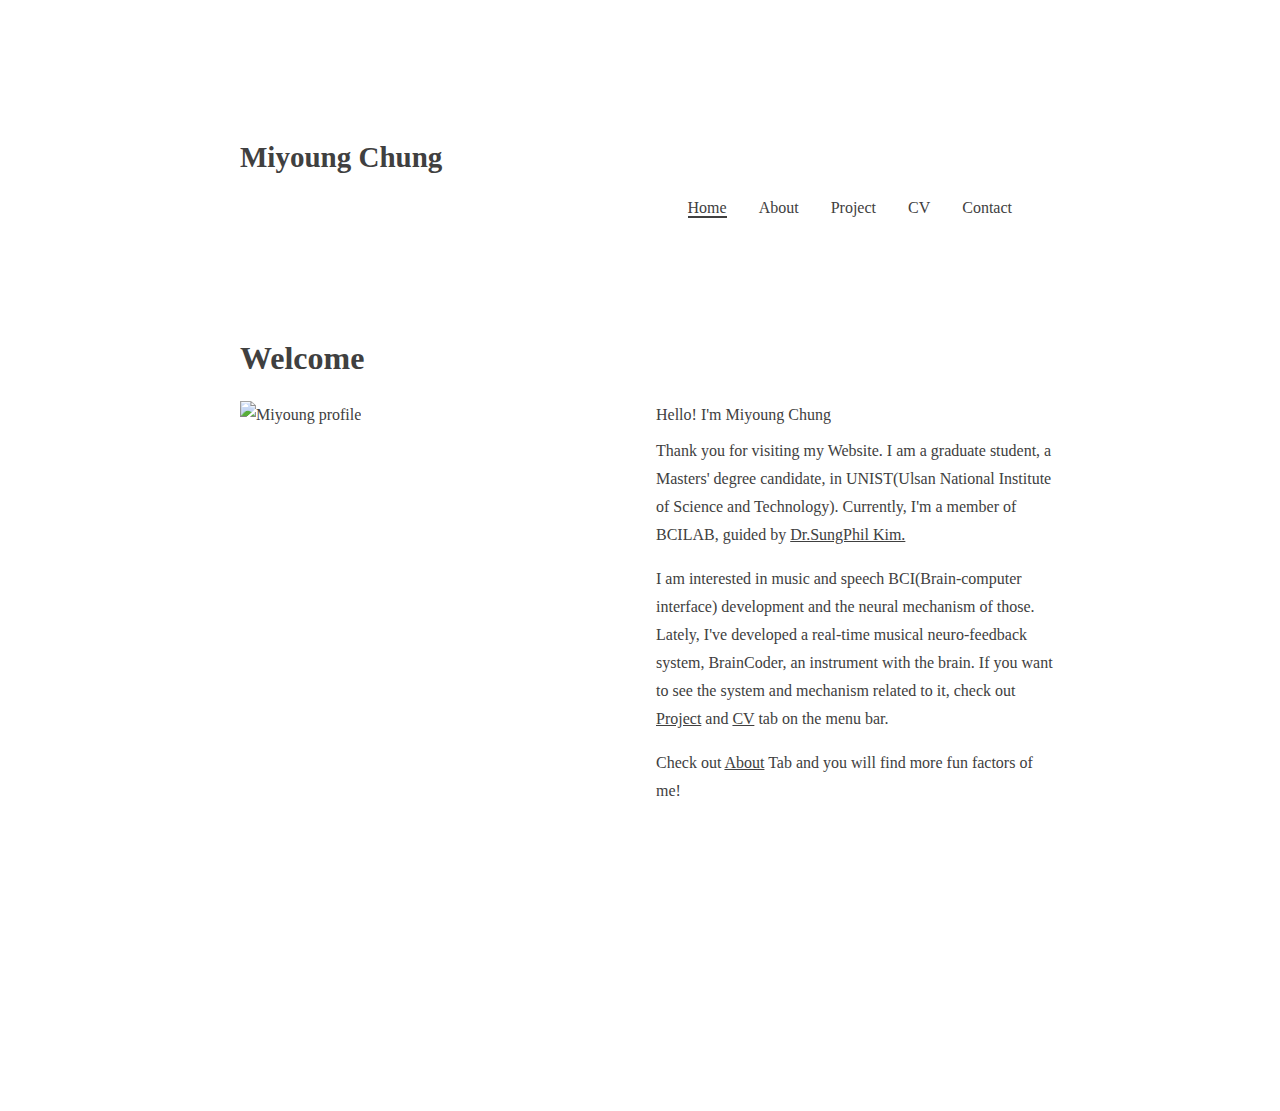
==== index.html @ 4b8b81e0 "Add files via upload" ====
<!DOCTYPE HTML>
<html>
<head>
    <title> Miyoung Chung Web </title>
    <link rel="stylesheet" href = "style.css">
    <meta name = "viewport" content="width=device-width, initial-scale = 1.0">

</head>
<body>
    <div class = "Site-wrapper">
        <div id = "page" class = "hfeed site">
            <header id = "masthead" class = "site-header" role = "banner">
                <div class = "site-branding">
                    <p class = "site-title">
                        Miyoung Chung
                    </p>
                </div>
                <div class = "nav-wrapper">
                    <nav id = "site-navigation" class = "main-navigation" role = "navigation">
                        <botton class = "menu-toggle" aria-controls = "primary-menu" aria-expanded = "false">
                            +Menu
                        </botton>
                        <div class = "enu-primary=container">
                            <ul id = "primary-menu" class = "menu van-menu" aria-expanded="false">
                                <li id="menu-item-1" class = "menu-item menu-item-type-post_type menu-item-object-page menu-item-home current-menu-item page_item page-item-5 current_page_item menu-item-1">
                                    <a href="index.html" aria-current = "page"> Home</a>
                                </li>
                                <li id="menu-item-2" class = "menu-item menu-item-type-post_type menu-item-object-page menu-item-2">
                                    <a href="About.html"> About</a>
                                </li>
                                <li id="menu-item-3" class = "menu-item menu-item-type-post_type menu-item-object-page menu-item-3">
                                    <a href="Project.html"> Project</a>
                                </li>
                                <li id="menu-item-4" class = "menu-item menu-item-type-post_type menu-item-object-page menu-item-4">
                                    <a href="CV.html"> CV</a>
                                </li>
                                <li id="menu-item-5" class = "menu-item menu-item-type-post_type menu-item-object-page menu-item-5">
                                    <a href="Contact.html"> Contact</a>
                                </li>
                            </ul>
                        </div>
                    </nav>
                </div>
            </header>
            <div id="content" class= "site-content">
                <header class = "entry-header">
                    <h1 class="every-title"> Welcome </h1>
                </header>
                <div class = "entry-content">
                    <div class = "profileimg">
                        <img src = "image\Profile3.jpg" alt="Miyoung profile" style="width:25em; height:auto;">
                    </div>
                    <div class = "profile-texts">
                        <p class = "hello">Hello! I'm Miyoung Chung</p>
                        <p class = "intro">Thank you for visiting my Website.
                        I am a graduate student, a Masters' degree candidate, in UNIST(Ulsan National Institute of Science and Technology).
                        Currently, I'm a member of BCILAB, guided by <a href = "http://bci.unist.ac.kr">Dr.SungPhil Kim.</a>  
                        </p>
                        <p class = "mywork">
                        I am interested in music and speech BCI(Brain-computer interface) development and the neural mechanism of those.
                        Lately, I've developed a real-time musical neuro-feedback system, BrainCoder, an instrument with the brain.
                        If you want to see the system and mechanism related to it, check out <a href = "Project.html">Project</a> and <a href ="CV.html" >CV</a> tab on the menu bar.
                        </p>
                        <p class = "interested">Check out <a href = "About.html"> About</a> Tab
                        and you will find more fun factors of me!
                         </p>
                    
                    </div>
                </div>


            </div>    
            <footer id = "colophon" class = "site-footer" role = "contentinfo">

            </footer>
        </div>
    </div>

</body>
</html>
---- style.css ----
html {
    margin-top: 32px;
    box-sizing: border-box;
    font-family: sans-serif;
    -webkit-text-size-adjust: 100%;
    -webkit-locale: "en";
    display: block;

}
head{
    display: none;

}
body{
    background: #fff;
    word-wrap: break-word;
    color: #404040;
    font-family: Georgia,Times,serif;
    font-size : 1rem;
    line-height: 1.75;
    margin : 0;
    display: block;

}
div{
    display: block;

}
a{
    color: #404040;
    transition: 0.2s;
    background-color: transparent;
    cursor: pointer;

}
.nav-wrapper{
    display: flex;
    flex-direction: row;
    justify-content: flex-end;
    align-items: flex-end;
    padding-bottom: 0;
    flex-wrap: wrap;
}
.main-navigation a{
    text-decoration: none;
}
.main-navigation .current_page_item > a{
    box-shadow: 0 2px 0 0 currentColor;
}
.main-navigation .current_menu_item > a{
    box-shadow: 0 2px 0 0 currentColor;
}
.site{
    margin: 80px auto 0;
    width: 800px;
    padding: 0;

}
.site-header{
    margin-bottom: 5.35rem;
    position: relative;
    padding-top: 1.75rem;
}
.site-branding{
    max-width: 100%;
}
.site-title{
    clear: none;
    display: inline-block;
    font-weight: 700;
    line-height: 1.2;
    margin: 0 0.4375rem 0 0;
    vertical-align: baseline;
    font-size: 1.8125rem;
}
p{
    overflow-wrap: break-word;
    margin-block-start: 1em;
    margin-block-end: 1em;
    margin-inline-start: 0px;
    margin-inline-end: 0px;
}
.navi-wrapper{
    display: flex;
    flex-direction: row;
    justify-content: flex-end;
    align-items: flex-end;
    padding-bottom: 0;
    flex-wrap: wrap;
}
.main-navigation{
    border: 0;
    margin-top: 0.875em;
    padding-bottom: 0;
    width: auto;
    clear: none;
    display: inline-block;
}
.menu-toggle{
    display: none;
    position: absolute;
    right: 0;
    top: 1.75em;

}
botton{
    border: 0 none;
    box-shadow: 0 2px 0 0 currentColor;
    background: 0 0;
    color: #404040;
    font-size: 1rem;
    font-weight: 700;
    padding: 0.21875rem 0;
    transition: 0.2s;
    cursor: pointer;
    text-transform: none;
    overflow: visible;
    font: inherit;
    margin: 0;
    text-align: center;
    letter-spacing: normal;
    text-rendering: auto;
    word-spacing: normal;
    text-indent: 0px;
    text-shadow: none;
    align-items: flex-start;

}
.main-navigation ul{
    list-style: none;
    margin : 0;
    padding-left: 0;
}
.main-navigation li{
    position: relative;
    vertical-align: top;
    clear: none;
    display: inline-block;
    margin: 0.22em 1.75em 0.22em 0;
    width: auto;
    text-align: -webkit-match-parent;

}
.main-navigation>div{
    display: inline-block;
}
ol, ul{
    overflow-wrap: break-word;

}
ul{
    margin-block-start: 1em;
    margin-block-end: 1em;
    margin-inline-start: 0px;
    margin-inline-end: 0px;
    padding-inline-start: 40px;

}
.site-wrapper{
    overflow-x: hidden;
}
.admin-bar{
    position: inherit;
    top: auto;
}
.site-content{
    content : "";
    /* display: table; */
    clear: both;
    display: inline-block;
    width: 100em;
    height: 50em;
}

.hentry{
    margin-bottom: 3.5em;

}
h1.entry-title{
    font-size: 2.9375rem;
    margin: 0 0 0.4375em;
}
h1{
    line-height: 1.3;
    clear: both;
    font-family: Georgia, 'Times New Roman', Times, serif;
    font-weight: 700;
    overflow-wrap: break-word;
    margin-block-start: 0.85em;
    margin-inline-start: 0px;
    display: inline-block;

}
img.profileimg{
    display: flex;
    /* max-width: 50%; */
    /* line-height: 1.75; */
    
    /* height: 10px; */
}
.entry-content{
    display: flex;
}
.profileimg{
    /* margin: 0 0 0.4375 0; */
    width: 25em;
    /* height: inherit; */
}

.profile-texts{
    margin: -1em 0 0 1em;
    display: inline-block;
    width: 25em;
    /* height: 10em; */
}
.intro{
    margin: -0.5em 0 0 0;
}
.contact1>a{
    display: block;
}
.contact2{
    margin: 3em 0 0 0;
}
.factor-content{
    display : flex;
    width : 50em;
    height: 20em;
}
.factor-content2{
    display : flex;
    width : 50em;
    height: 20em;
}
.factorimg{
    /* width:25em;
    height: auto; */
    /* align-items: center;
    align-content: center; */
    display: inline-block;
    /* margin-left: auto;
    margin-right: auto;
    display: block; */
}
.factorimg>img{
    width: auto;
    height: 20em;
    /* margin-left: auto;
    margin-right: auto;
    display: block; */
    
}
.factortext{
    margin: -1em 0 0 1em;
    /* display: inline-block; */
    width: 25em;
    /* vertical-align: middle; */

    margin-left: auto;
    margin-right: auto;
    margin-top: auto;
    margin-bottom: auto;
    display: block;
    /* height: 10em; */
}
.factortext>p{
    margin-left: auto;
    margin-right: auto;
    display: block;
    text-align: justify;
}
.factor-content2>.factortext>p{
    text-align: right;
    margin-left: auto;
    margin-right: auto;
    display: block;
}
.factor-content2>.factortext{
    margin: -1em 0 0 1em;
    /* display: inline-block; */
    width: 25em;
    /* vertical-align: middle; */

    margin-left: auto;
    margin-right: auto;
    margin-top: auto;
    margin-bottom: auto;
    display: block;
}
.factor-content2>.factorimg{
    margin: 0 0 0 2em;
}
.project-content{
    display : flex;
    width : 50em;
    height: auto;
}
.projectimg>img{
    width: 20em;
    height: auto;
    /* margin-top: auto; */
    /* margin-bottom: auto; */
    display: block;  
}
.projectimg>video{
    width: 20em;
    height: auto;
    /* margin-top: auto; */
    /* margin-bottom: auto; */
    display: block;  
    margin: 5em 0 0 0;
}
.projectimg{
    /* width:25em;
    height: auto; */
    display: inline-block;
    margin-left: auto;
    margin-right: auto;
    display: block;
}
.projecttext{
    margin: -1em 0 0 1em;
    /* display: inline-block; */
    width: 25em;
    /* vertical-align: middle; */

    margin-left: auto;
    margin-right: auto;
    margin-top: auto;
    margin-bottom: auto;
    display: block;
    /* height: 10em; */
}
.projecttext>p{
    margin-left: auto;
    margin-right: auto;
    display: block;
    text-align: justify;
}
/*
:root{
    --jp-carousel-primary-color: #fff;
    --jp-carousel-primary-subtle-color: #999;
    --jp-carousel-bg-color: #000;
    --jp-carousel-bg-faded-color: #222;
    --jp-carousel-border-color: #3a3a3a;
    --swiper-navigation-size: 44px;
    --swiper-theme-color: #007aff;
    --font-headings: unset;
    --font-base: unset;
    --font-headings-default: -apple-system,BlinkMacSystemFont,"Segoe UI",Roboto,Oxygen-Sans,Ubuntu,Cantarell,"Helvetica Neue",sans-serif;
    --font-base-default: -apple-system,BlinkMacSystemFont,"Segoe UI",Roboto,Oxygen-Sans,Ubuntu,Cantarell,"Helvetica Neue",sans-serif;
    --wp-admin-theme-color: #007cba;
}
*/
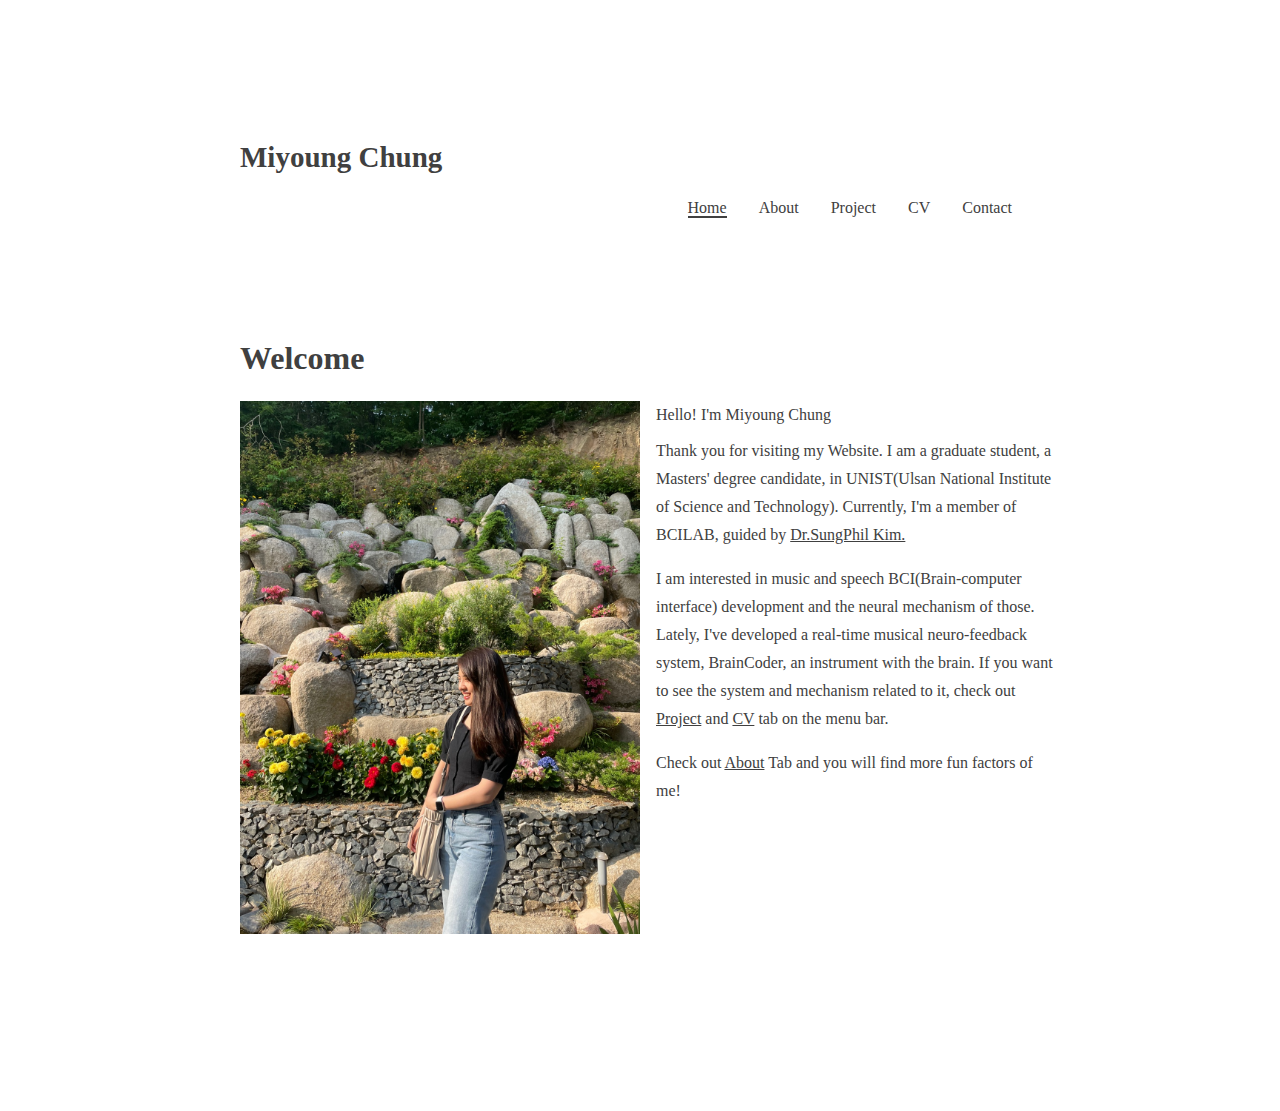
==== commit 1febecdc: "Add files via upload" ====
--- a/index.html
+++ b/index.html
@@ -48,7 +48,7 @@
                 </header>
                 <div class = "entry-content">
                     <div class = "profileimg">
-                        <img src = "image\Profile3.jpg" alt="Miyoung profile" style="width:25em; height:auto;">
+                        <img src = "image\Profile3.JPG" alt="Miyoung profile" style="width:25em; height:auto;">
                     </div>
                     <div class = "profile-texts">
                         <p class = "hello">Hello! I'm Miyoung Chung</p>
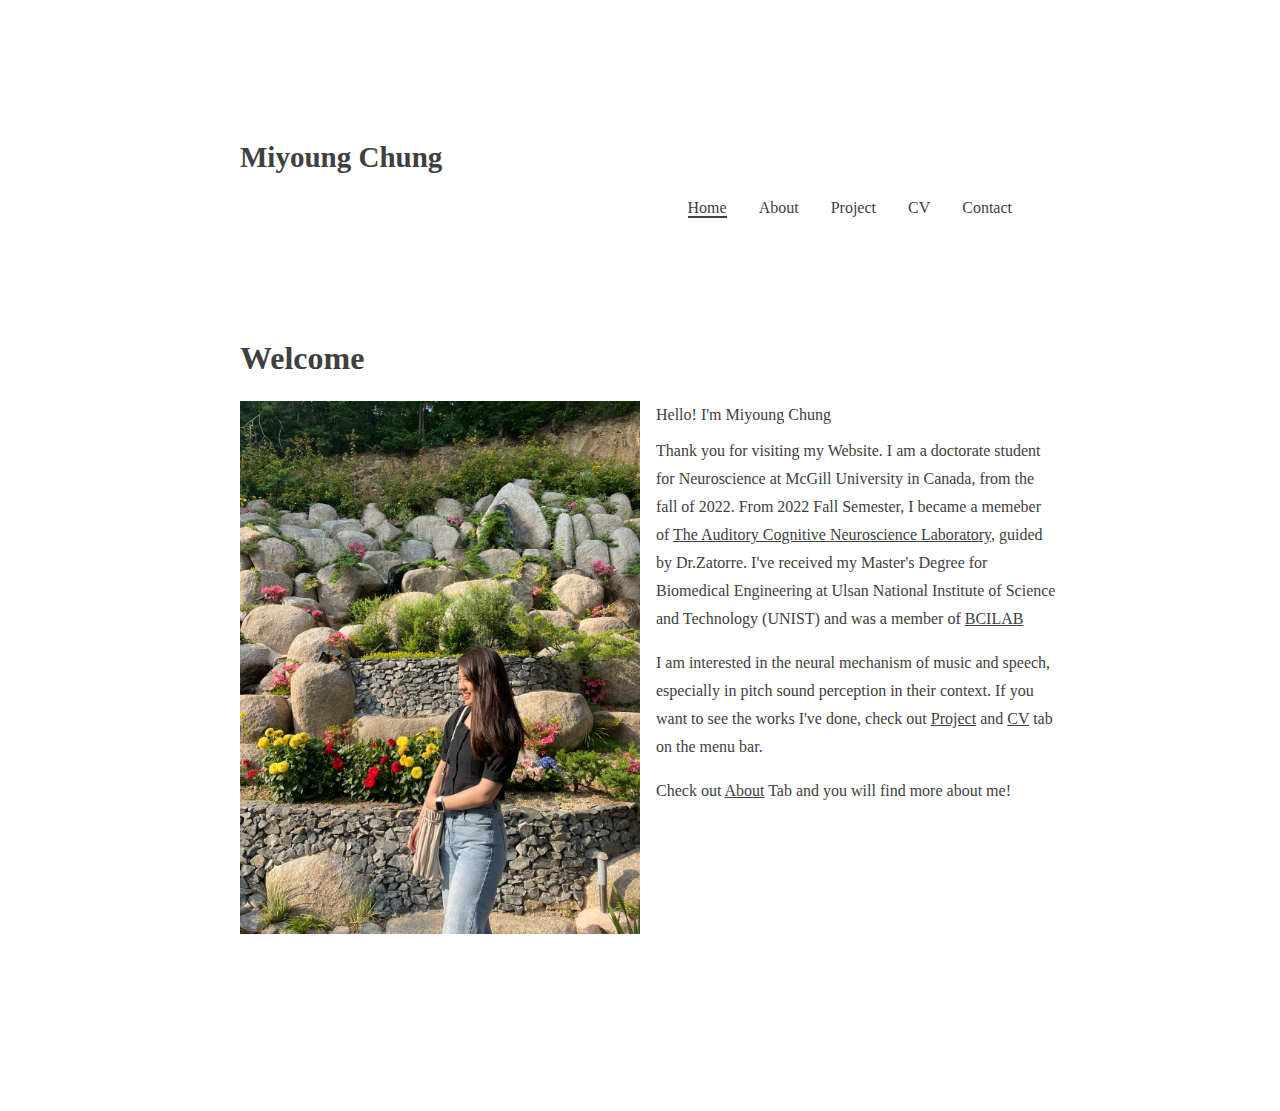
==== commit 1214baef: "Update index.html" ====
--- a/index.html
+++ b/index.html
@@ -48,21 +48,21 @@
                 </header>
                 <div class = "entry-content">
                     <div class = "profileimg">
-                        <img src = "image\Profile3.JPG" alt="Miyoung profile" style="width:25em; height:auto;">
+                        <img src = "image/Profile3.JPG" alt="Miyoung profile" style="width:25em; height:auto;">
                     </div>
                     <div class = "profile-texts">
                         <p class = "hello">Hello! I'm Miyoung Chung</p>
                         <p class = "intro">Thank you for visiting my Website.
-                        I am a graduate student, a Masters' degree candidate, in UNIST(Ulsan National Institute of Science and Technology).
-                        Currently, I'm a member of BCILAB, guided by <a href = "http://bci.unist.ac.kr">Dr.SungPhil Kim.</a>  
+                        I am a doctorate student for Neuroscience at McGill University in Canada, from the fall of 2022.
+                        From 2022 Fall Semester, I became a memeber of <a href = "https://www.zlab.mcgill.ca">The Auditory Cognitive Neuroscience Laboratory</a>, guided by Dr.Zatorre.  
+                        I've received my Master's Degree for Biomedical Engineering at Ulsan National Institute of Science and Technology (UNIST) and was a member of <a href = "http://www.bci.unist.ac.kr">BCILAB</a>
                         </p>
                         <p class = "mywork">
-                        I am interested in music and speech BCI(Brain-computer interface) development and the neural mechanism of those.
-                        Lately, I've developed a real-time musical neuro-feedback system, BrainCoder, an instrument with the brain.
-                        If you want to see the system and mechanism related to it, check out <a href = "Project.html">Project</a> and <a href ="CV.html" >CV</a> tab on the menu bar.
+                        I am interested in the neural mechanism of music and speech, especially in pitch sound perception in their context.
+                        If you want to see the works I've done, check out <a href = "Project.html">Project</a> and <a href ="CV.html" >CV</a> tab on the menu bar.
                         </p>
                         <p class = "interested">Check out <a href = "About.html"> About</a> Tab
-                        and you will find more fun factors of me!
+                        and you will find more about me!
                          </p>
                     
                     </div>
@@ -77,4 +77,4 @@
     </div>
 
 </body>
-</html>+</html>
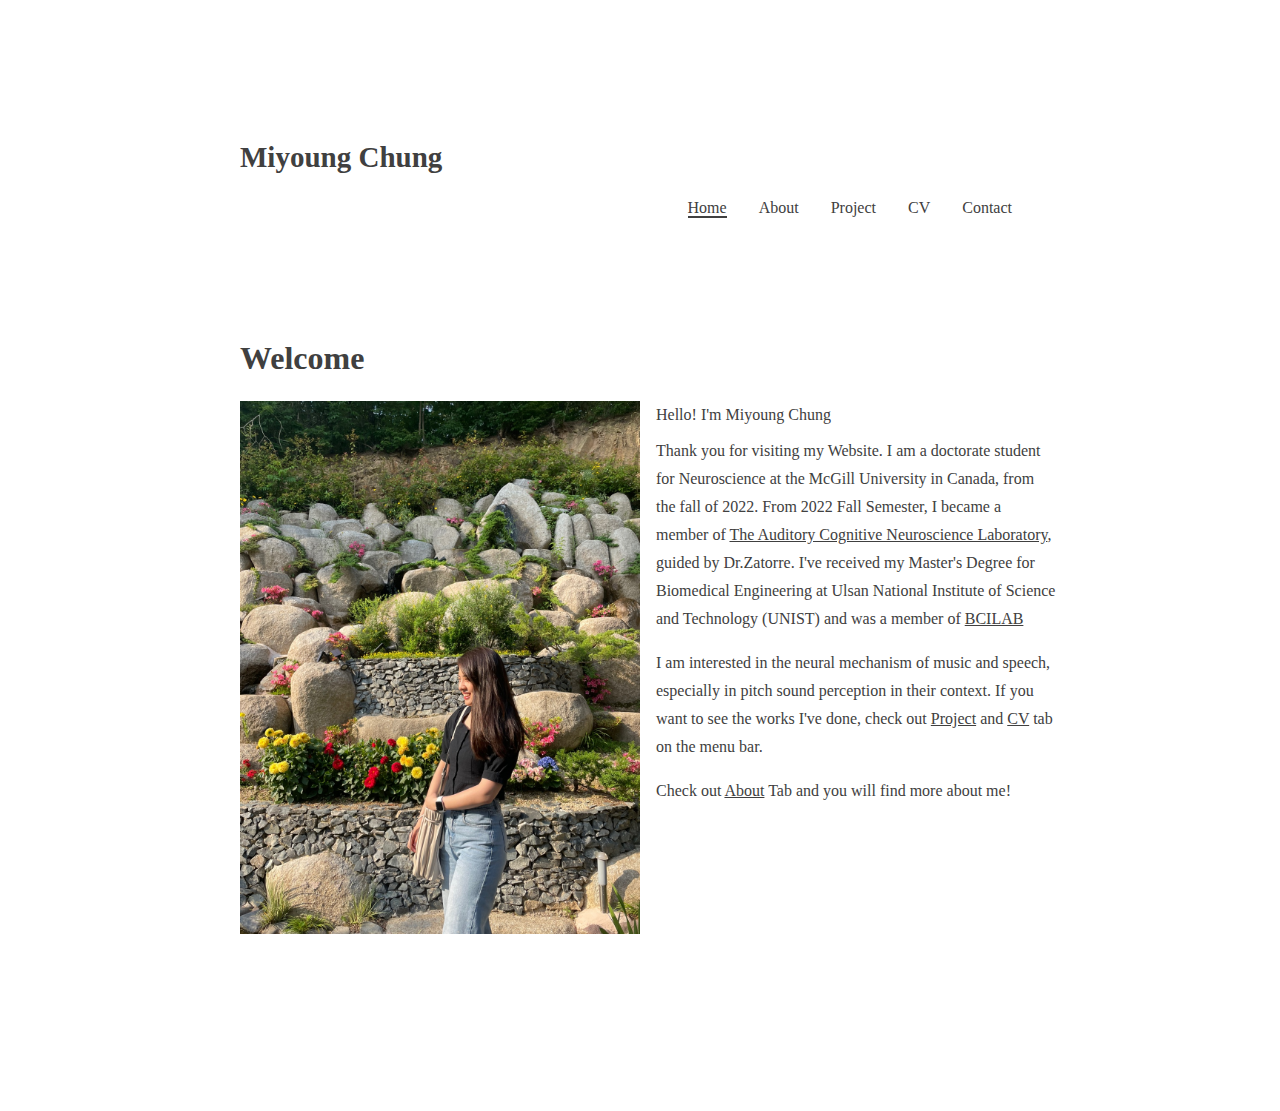
==== commit 15a3add3: "Update index.html" ====
--- a/index.html
+++ b/index.html
@@ -53,8 +53,8 @@
                     <div class = "profile-texts">
                         <p class = "hello">Hello! I'm Miyoung Chung</p>
                         <p class = "intro">Thank you for visiting my Website.
-                        I am a doctorate student for Neuroscience at McGill University in Canada, from the fall of 2022.
-                        From 2022 Fall Semester, I became a memeber of <a href = "https://www.zlab.mcgill.ca">The Auditory Cognitive Neuroscience Laboratory</a>, guided by Dr.Zatorre.  
+                        I am a doctorate student for Neuroscience at the McGill University in Canada, from the fall of 2022.
+                        From 2022 Fall Semester, I became a member of <a href = "https://www.zlab.mcgill.ca">The Auditory Cognitive Neuroscience Laboratory</a>, guided by Dr.Zatorre.  
                         I've received my Master's Degree for Biomedical Engineering at Ulsan National Institute of Science and Technology (UNIST) and was a member of <a href = "http://www.bci.unist.ac.kr">BCILAB</a>
                         </p>
                         <p class = "mywork">
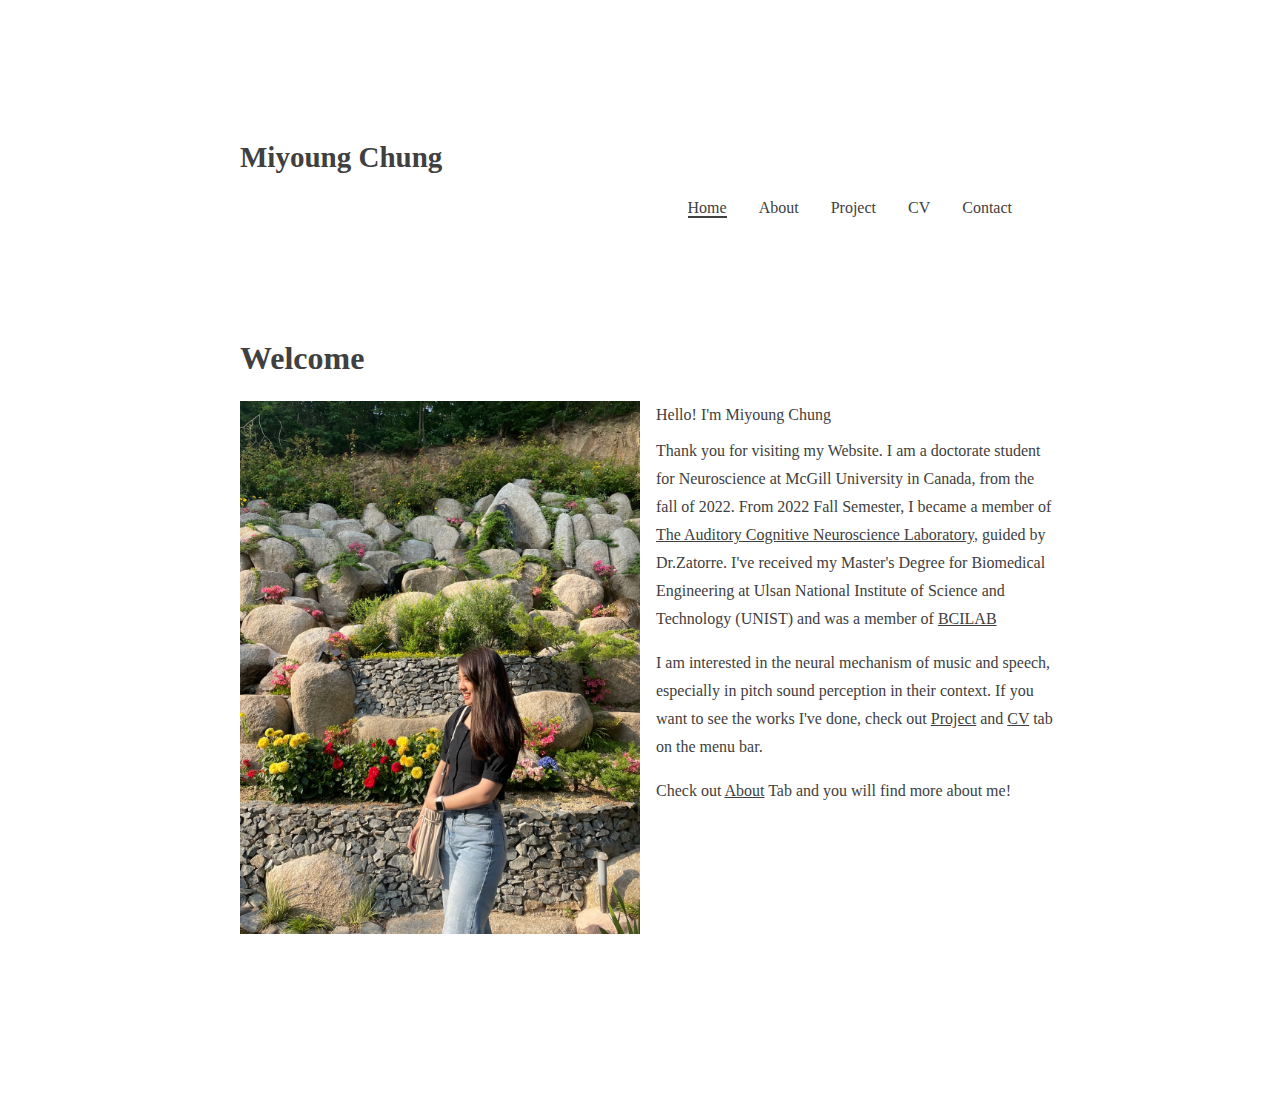
==== commit ee3e5026: "Update index.html" ====
--- a/index.html
+++ b/index.html
@@ -53,7 +53,7 @@
                     <div class = "profile-texts">
                         <p class = "hello">Hello! I'm Miyoung Chung</p>
                         <p class = "intro">Thank you for visiting my Website.
-                        I am a doctorate student for Neuroscience at the McGill University in Canada, from the fall of 2022.
+                        I am a doctorate student for Neuroscience at McGill University in Canada, from the fall of 2022.
                         From 2022 Fall Semester, I became a member of <a href = "https://www.zlab.mcgill.ca">The Auditory Cognitive Neuroscience Laboratory</a>, guided by Dr.Zatorre.  
                         I've received my Master's Degree for Biomedical Engineering at Ulsan National Institute of Science and Technology (UNIST) and was a member of <a href = "http://www.bci.unist.ac.kr">BCILAB</a>
                         </p>
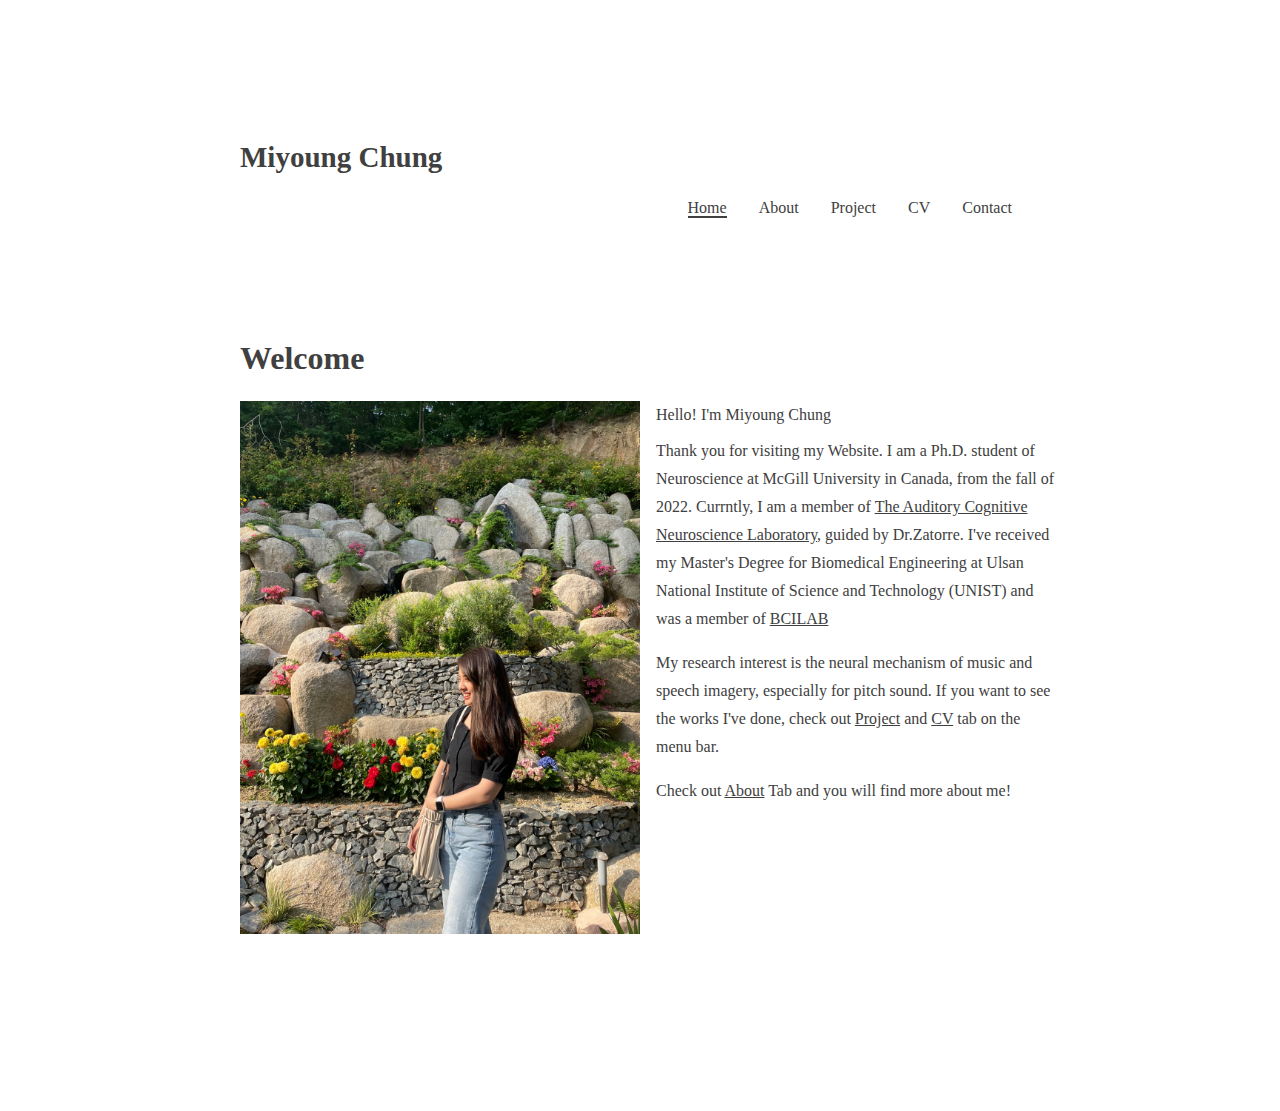
==== commit 4d4aae68: "Update index.html" ====
--- a/index.html
+++ b/index.html
@@ -53,12 +53,12 @@
                     <div class = "profile-texts">
                         <p class = "hello">Hello! I'm Miyoung Chung</p>
                         <p class = "intro">Thank you for visiting my Website.
-                        I am a doctorate student for Neuroscience at McGill University in Canada, from the fall of 2022.
-                        From 2022 Fall Semester, I became a member of <a href = "https://www.zlab.mcgill.ca">The Auditory Cognitive Neuroscience Laboratory</a>, guided by Dr.Zatorre.  
+                        I am a Ph.D. student of Neuroscience at McGill University in Canada, from the fall of 2022.
+                        Currntly, I am a member of <a href = "https://www.zlab.mcgill.ca">The Auditory Cognitive Neuroscience Laboratory</a>, guided by Dr.Zatorre.  
                         I've received my Master's Degree for Biomedical Engineering at Ulsan National Institute of Science and Technology (UNIST) and was a member of <a href = "http://www.bci.unist.ac.kr">BCILAB</a>
                         </p>
                         <p class = "mywork">
-                        I am interested in the neural mechanism of music and speech, especially in pitch sound perception in their context.
+                        My research interest is the neural mechanism of music and speech imagery, especially for pitch sound.
                         If you want to see the works I've done, check out <a href = "Project.html">Project</a> and <a href ="CV.html" >CV</a> tab on the menu bar.
                         </p>
                         <p class = "interested">Check out <a href = "About.html"> About</a> Tab
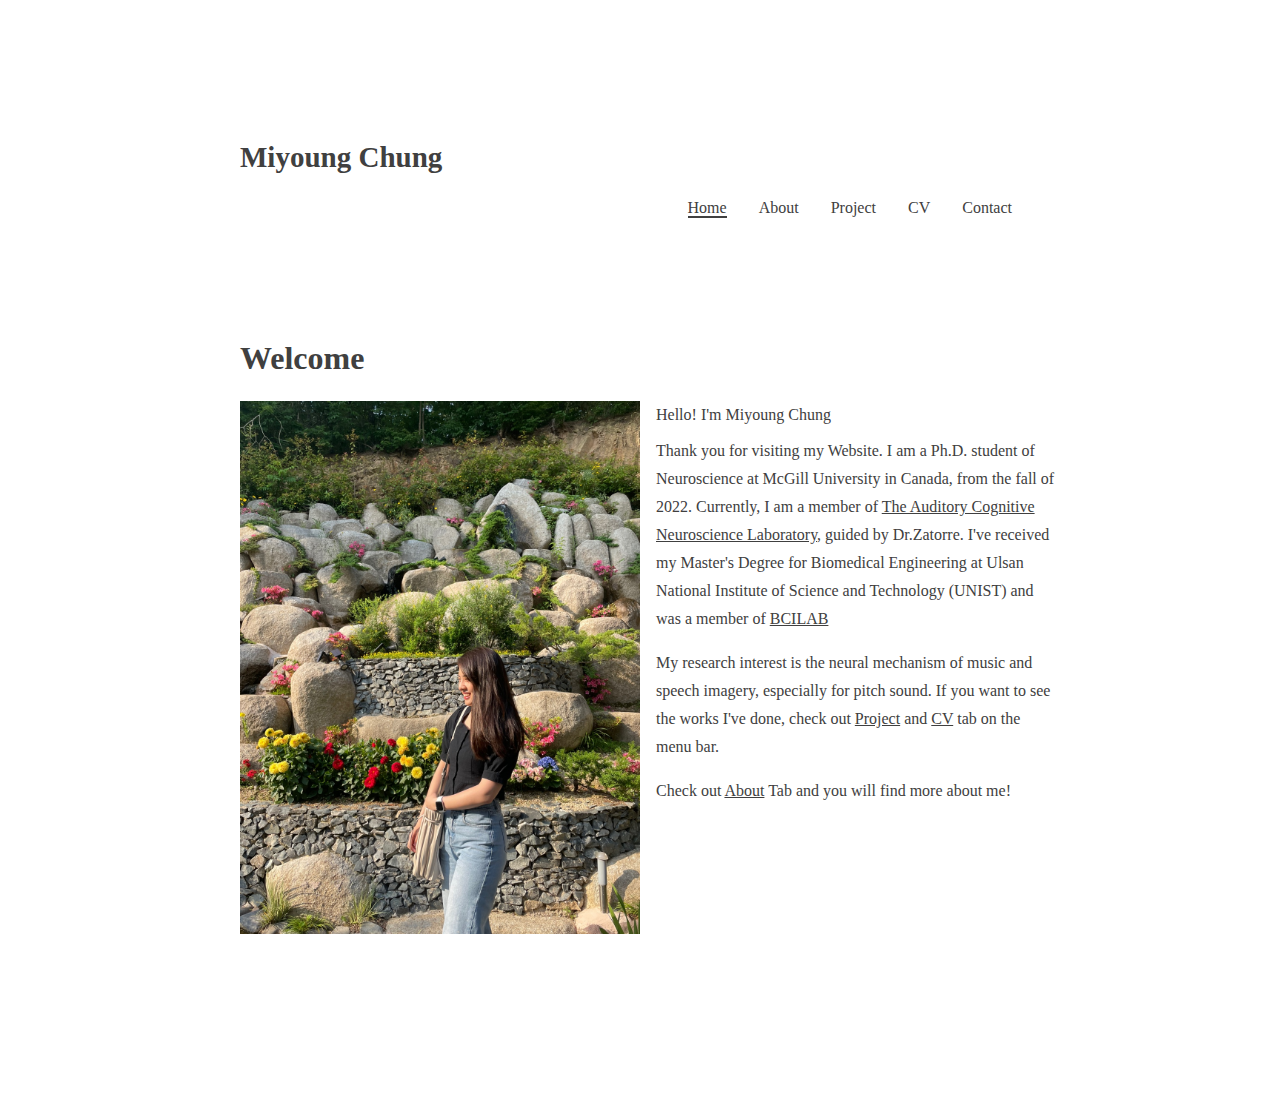
==== commit 478f6abe: "Update index.html" ====
--- a/index.html
+++ b/index.html
@@ -54,7 +54,7 @@
                         <p class = "hello">Hello! I'm Miyoung Chung</p>
                         <p class = "intro">Thank you for visiting my Website.
                         I am a Ph.D. student of Neuroscience at McGill University in Canada, from the fall of 2022.
-                        Currntly, I am a member of <a href = "https://www.zlab.mcgill.ca">The Auditory Cognitive Neuroscience Laboratory</a>, guided by Dr.Zatorre.  
+                        Currently, I am a member of <a href = "https://www.zlab.mcgill.ca">The Auditory Cognitive Neuroscience Laboratory</a>, guided by Dr.Zatorre.  
                         I've received my Master's Degree for Biomedical Engineering at Ulsan National Institute of Science and Technology (UNIST) and was a member of <a href = "http://www.bci.unist.ac.kr">BCILAB</a>
                         </p>
                         <p class = "mywork">
